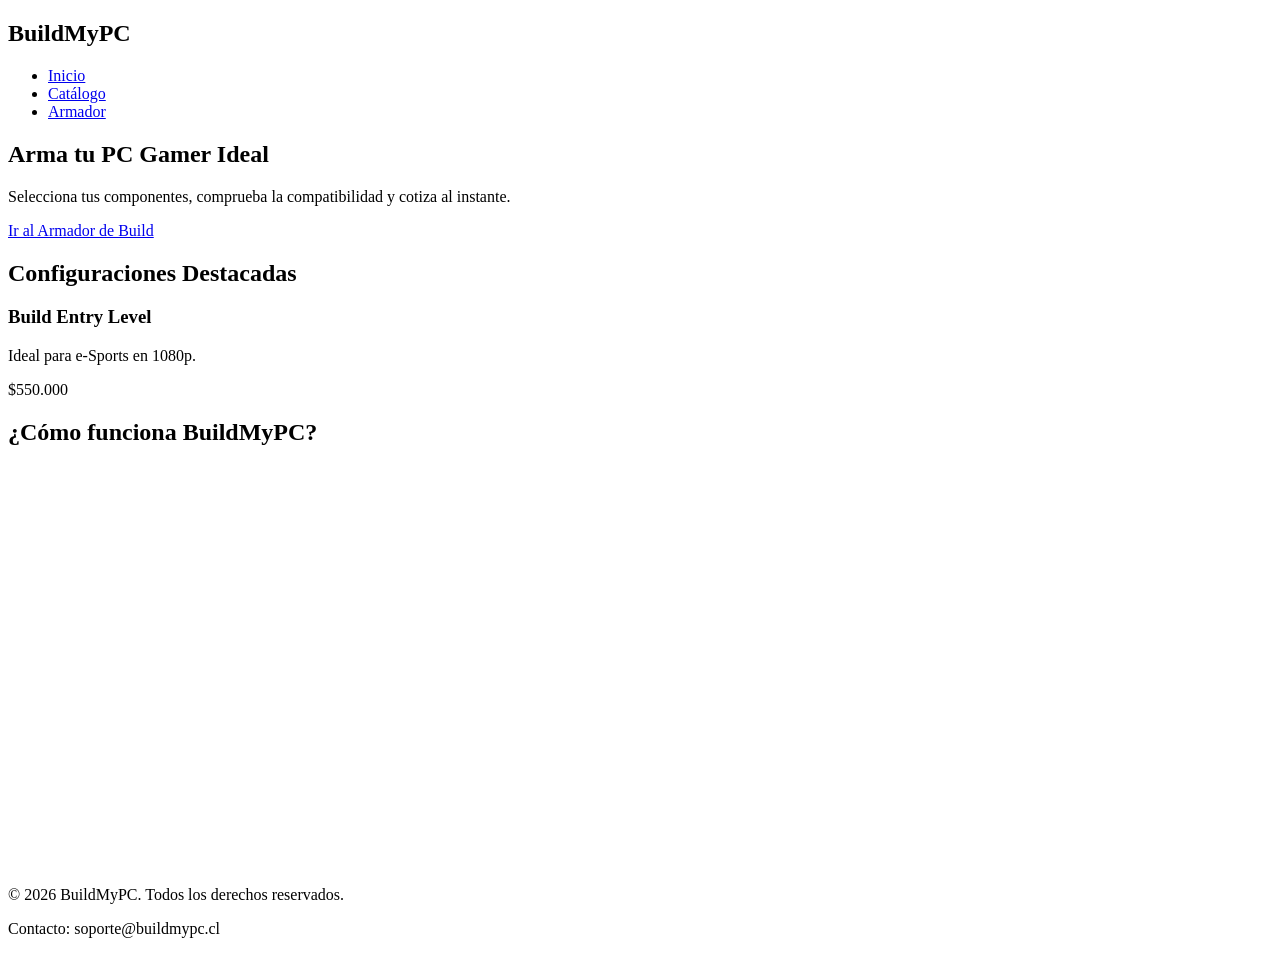
==== inicio/index.html @ f65ff60f "Finalizacion del HTML de las vistas inicio y Catálogo de componentes" ====
<!DOCTYPE html>
<html lang="es">
<head>
    <meta charset="UTF-8">
    <meta name="viewport" content="width=device-width, initial-scale=1.0">
    <title>Inicio - BuildMyPC</title>
</head>
<body>
    <header>
        <nav>
            <div class="logo">
                <h2>BuildMyPC</h2>
            </div>
            <ul>
                <li><a href="../inicio/index.html">Inicio</a></li>
                <li><a href="../Catalogo_componentes/catalogo.html">Catálogo</a></li>
                <li><a href="../Armador_build/armador.html">Armador</a></li>
            </ul>
        </nav>
    </header>

    <main>
        <section class="hero">
            <h1>Arma tu PC Gamer Ideal</h1>
            <p>Selecciona tus componentes, comprueba la compatibilidad y cotiza al instante.</p>
            <a href="../Armador_build/armador.html" class="btn-primario">Ir al Armador de Build</a>
        </section>

        <section class="destacados">
            <h2>Configuraciones Destacadas</h2>
            <div class="grid-catalogo" id="contenedor-destacados">
                <!-- Se poblará con JS en el futuro -->
                <article class="tarjeta">
                    <h3>Build Entry Level</h3>
                    <p>Ideal para e-Sports en 1080p.</p>
                    <p class="precio">$550.000</p>
                </article>
            </div>
        </section>

        <section class="presentacion-video">
            <h2>¿Cómo funciona BuildMyPC?</h2>
            <!-- Video embebido requerido en EP1 -->
            <iframe width="100%" height="400" src="https://www.youtube.com/embed/dQw4w9WgXcQ" title="Presentación BuildMyPC" frameborder="0" allowfullscreen></iframe>
        </section>
    </main>

    <footer>
        <p>&copy; 2026 BuildMyPC. Todos los derechos reservados.</p>
        <p>Contacto: soporte@buildmypc.cl</p>
    </footer>
</body>
</html>
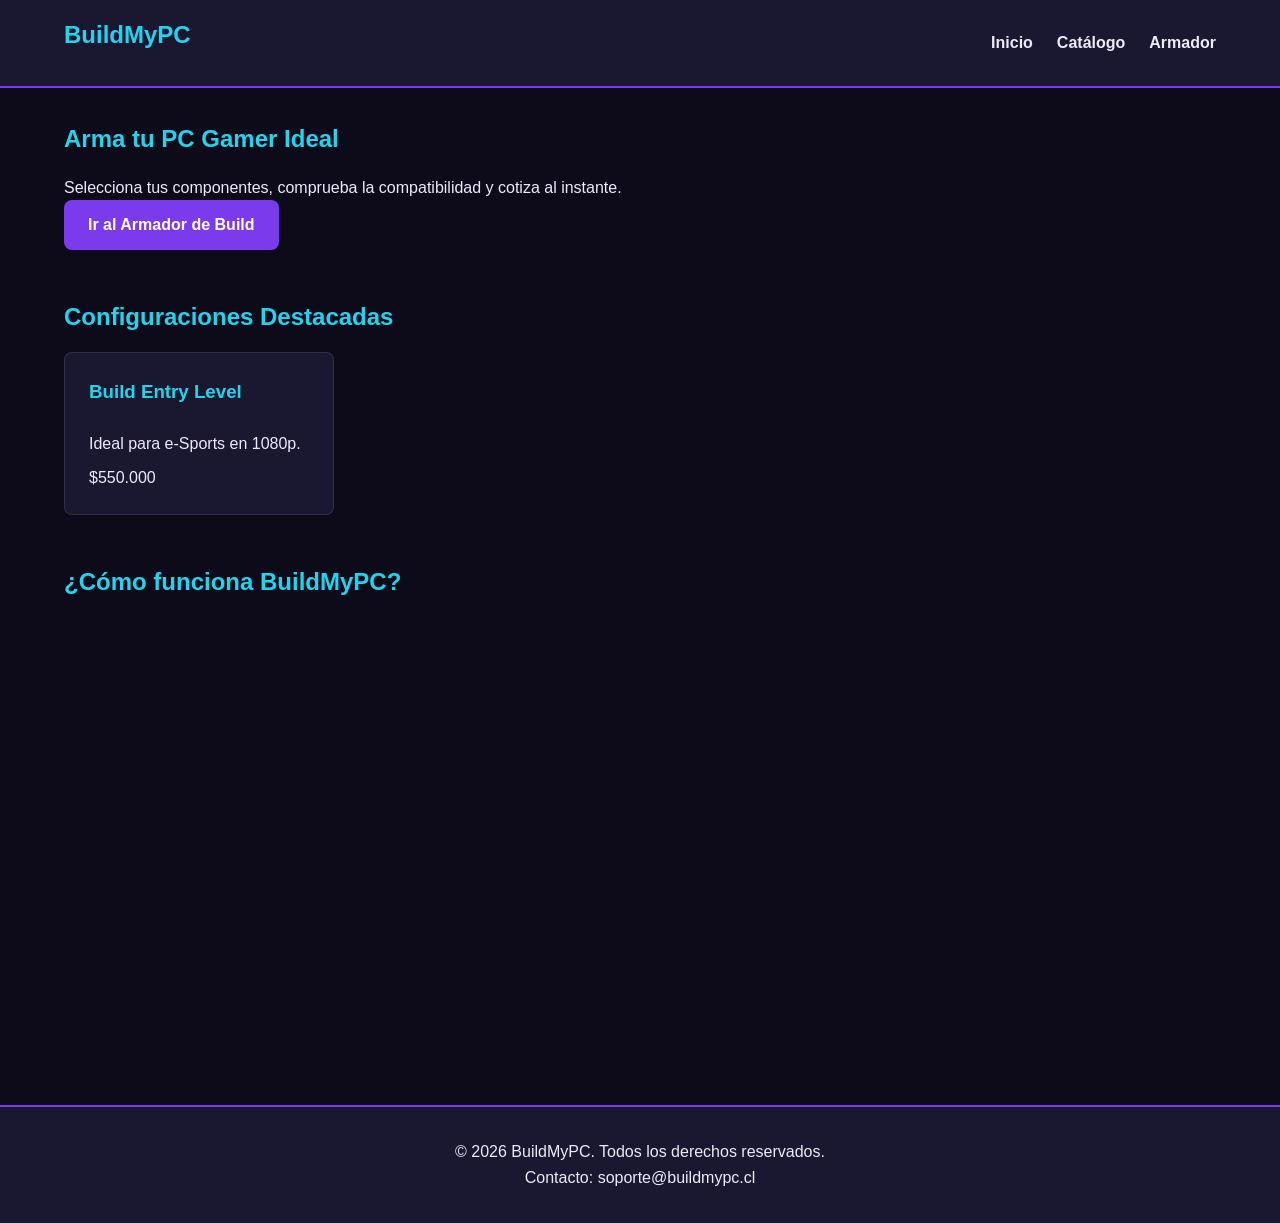
==== commit 14e8a7a3: "Creacion y finalizacion del CSS de las vistas. Se ha creado un unico CSS que fue enlazado a cada vis" ====
--- a/inicio/index.html
+++ b/inicio/index.html
@@ -4,6 +4,7 @@
     <meta charset="UTF-8">
     <meta name="viewport" content="width=device-width, initial-scale=1.0">
     <title>Inicio - BuildMyPC</title>
+    <link rel="stylesheet" href="../CSS/styles.css">
 </head>
 <body>
     <header>
@@ -18,18 +19,15 @@
             </ul>
         </nav>
     </header>
-
     <main>
         <section class="hero">
             <h1>Arma tu PC Gamer Ideal</h1>
             <p>Selecciona tus componentes, comprueba la compatibilidad y cotiza al instante.</p>
             <a href="../Armador_build/armador.html" class="btn-primario">Ir al Armador de Build</a>
         </section>
-
         <section class="destacados">
             <h2>Configuraciones Destacadas</h2>
             <div class="grid-catalogo" id="contenedor-destacados">
-                <!-- Se poblará con JS en el futuro -->
                 <article class="tarjeta">
                     <h3>Build Entry Level</h3>
                     <p>Ideal para e-Sports en 1080p.</p>
@@ -37,14 +35,11 @@
                 </article>
             </div>
         </section>
-
         <section class="presentacion-video">
             <h2>¿Cómo funciona BuildMyPC?</h2>
-            <!-- Video embebido requerido en EP1 -->
             <iframe width="100%" height="400" src="https://www.youtube.com/embed/dQw4w9WgXcQ" title="Presentación BuildMyPC" frameborder="0" allowfullscreen></iframe>
         </section>
     </main>
-
     <footer>
         <p>&copy; 2026 BuildMyPC. Todos los derechos reservados.</p>
         <p>Contacto: soporte@buildmypc.cl</p>
--- a/CSS/styles.css
+++ b/CSS/styles.css
@@ -0,0 +1,159 @@
+:root {
+    --color-fondo: #0D0B1A;
+    --color-superficie: #1A1730;
+    --color-primario: #7C3AED;
+    --color-acento: #22D3EE;
+    --color-texto: #EDEAFB;
+    --color-error: #FF6188;
+    --color-exito: #B4FF3C;
+    --radio-borde: 8px;
+}
+* {
+    margin: 0;
+    padding: 0;
+    box-sizing: border-box;
+}
+body {
+    background-color: var(--color-fondo);
+    color: var(--color-texto);
+    font-family: 'Segoe UI', Tahoma, Geneva, Verdana, sans-serif;
+    line-height: 1.6;
+    display: flex;
+    flex-direction: column;
+    min-height: 100vh;
+}
+header {
+    background-color: var(--color-superficie);
+    padding: 1rem 5%;
+    border-bottom: 2px solid var(--color-primario);
+}
+nav {
+    display: flex;
+    justify-content: space-between;
+    align-items: center;
+}
+nav ul {
+    display: flex;
+    list-style: none;
+    gap: 1.5rem;
+}
+nav a {
+    color: var(--color-texto);
+    text-decoration: none;
+    font-weight: 600;
+    transition: color 0.3s;
+}
+nav a:hover {
+    color: var(--color-acento);
+}
+.btn-primario, .btn-acento {
+    display: inline-block;
+    padding: 0.75rem 1.5rem;
+    border-radius: var(--radio-borde);
+    text-decoration: none;
+    font-weight: bold;
+    text-align: center;
+    border: none;
+    cursor: pointer;
+}
+.btn-primario {
+    background-color: var(--color-primario);
+    color: #FFFFFF;
+}
+.btn-acento {
+    background-color: var(--color-acento);
+    color: var(--color-fondo);
+}
+.btn-primario:hover { filter: brightness(1.2); }
+.btn-acento:hover { filter: brightness(1.2); }
+main {
+    flex: 1;
+    padding: 2rem 5%;
+}
+section {
+    margin-bottom: 3rem;
+}
+h1, h2, h3 {
+    margin-bottom: 1rem;
+    color: var(--color-acento);
+}
+.grid-catalogo {
+    display: grid;
+    grid-template-columns: repeat(auto-fill, minmax(250px, 1fr));
+    gap: 1.5rem;
+}
+.tarjeta {
+    background-color: var(--color-superficie);
+    border-radius: var(--radio-borde);
+    padding: 1.5rem;
+    display: flex;
+    flex-direction: column;
+    gap: 0.5rem;
+    border: 1px solid rgba(255,255,255,0.1);
+}
+.tarjeta img {
+    width: 100%;
+    border-radius: var(--radio-borde);
+    object-fit: cover;
+}
+.descontinuado {
+    border: 1px solid var(--color-error);
+    opacity: 0.7;
+}
+.formulario-grupo {
+    margin-bottom: 1.5rem;
+    display: flex;
+    flex-direction: column;
+}
+label {
+    margin-bottom: 0.5rem;
+    font-weight: bold;
+}
+input, select, textarea {
+    padding: 0.75rem;
+    background-color: var(--color-fondo);
+    border: 1px solid var(--color-primario);
+    color: var(--color-texto);
+    border-radius: var(--radio-borde);
+}
+input:focus, select:focus {
+    outline: none;
+    border-color: var(--color-acento);
+}
+.mensaje-error {
+    color: var(--color-error);
+    font-size: 0.85rem;
+    margin-top: 0.25rem;
+    display: none;
+}
+.layout-con-sidebar {
+    display: grid;
+    grid-template-columns: 3fr 1fr;
+    gap: 2rem;
+}
+@media (max-width: 768px) {
+    .layout-con-sidebar {
+        grid-template-columns: 1fr;
+    }
+}
+table {
+    width: 100%;
+    border-collapse: collapse;
+    margin-top: 1rem;
+}
+th, td {
+    padding: 1rem;
+    text-align: left;
+    border-bottom: 1px solid var(--color-superficie);
+}
+th {
+    background-color: var(--color-superficie);
+    color: var(--color-acento);
+}
+footer {
+    background-color: var(--color-superficie);
+    padding: 2rem 5%;
+    text-align: center;
+    border-top: 2px solid var(--color-primario);
+    margin-top: auto;
+}
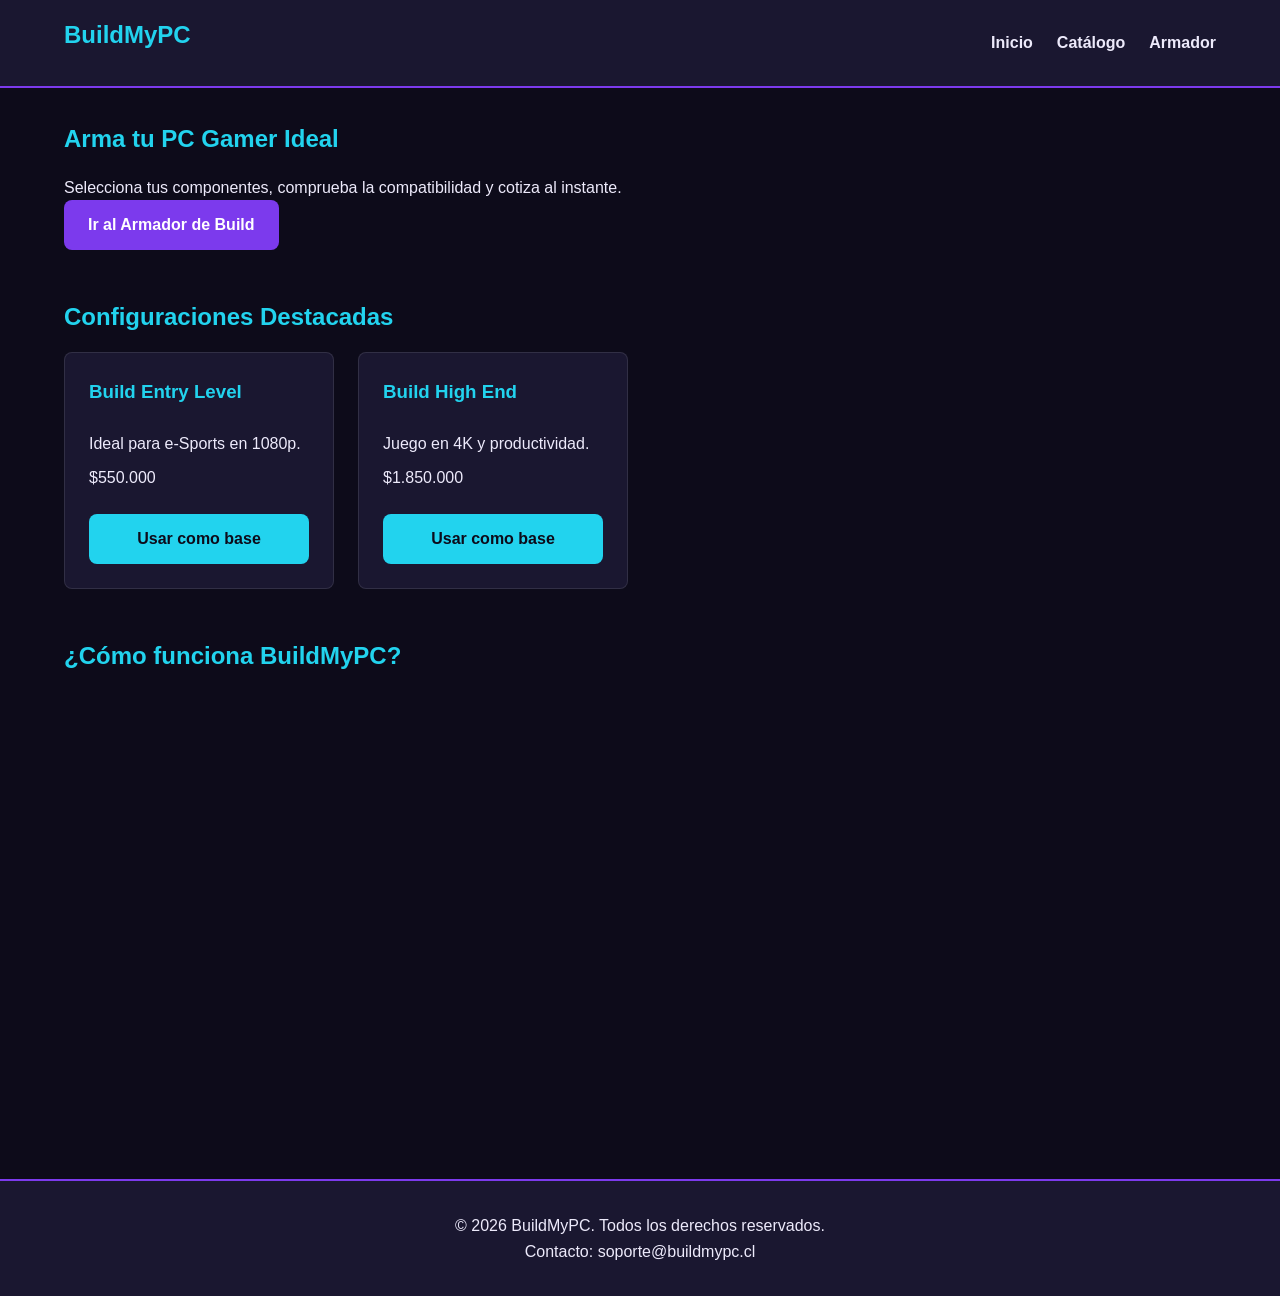
==== commit a3adcfd0: "Creacion de JS para las vistas Inicio y Catálogo de componentes." ====
--- a/inicio/index.html
+++ b/inicio/index.html
@@ -44,5 +44,7 @@
         <p>&copy; 2026 BuildMyPC. Todos los derechos reservados.</p>
         <p>Contacto: soporte@buildmypc.cl</p>
     </footer>
+    <script src="inicio.js"></script>
+    <script src="../JS/datos.js"></script>
 </body>
 </html>
